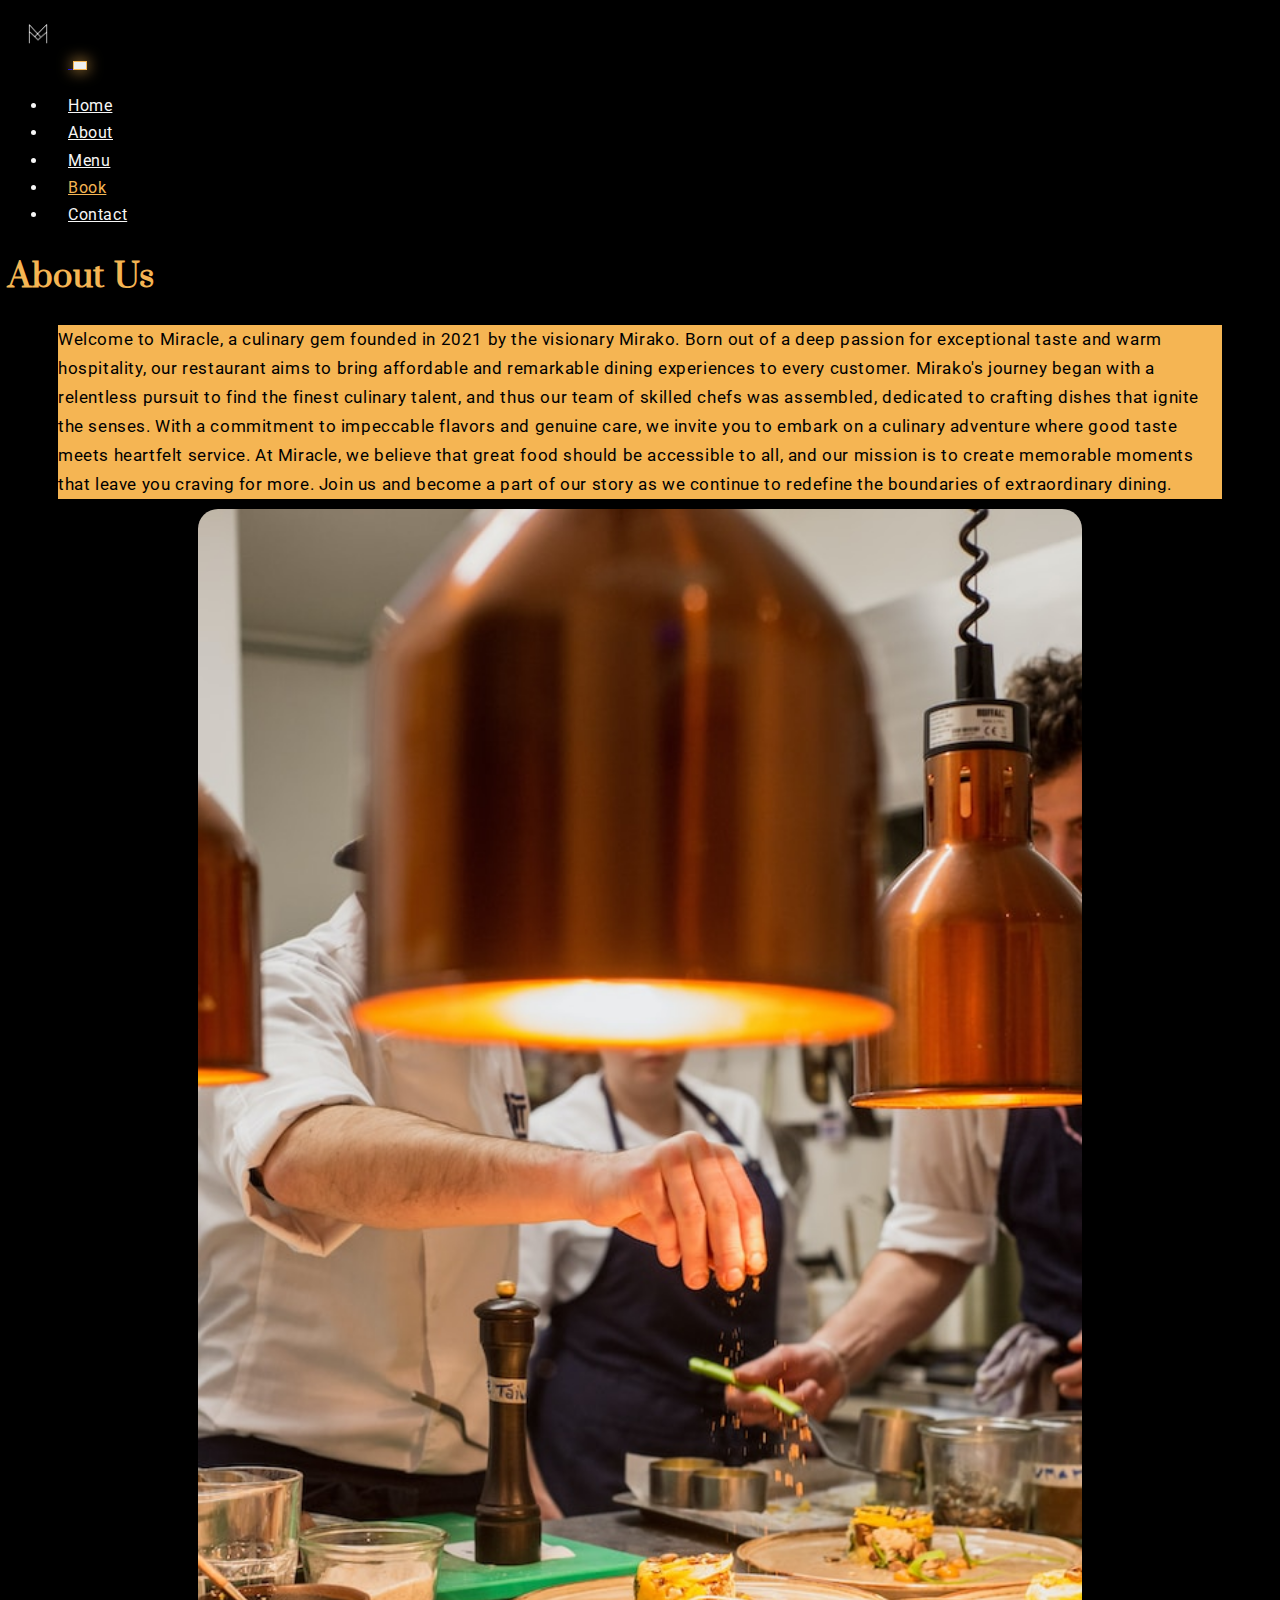
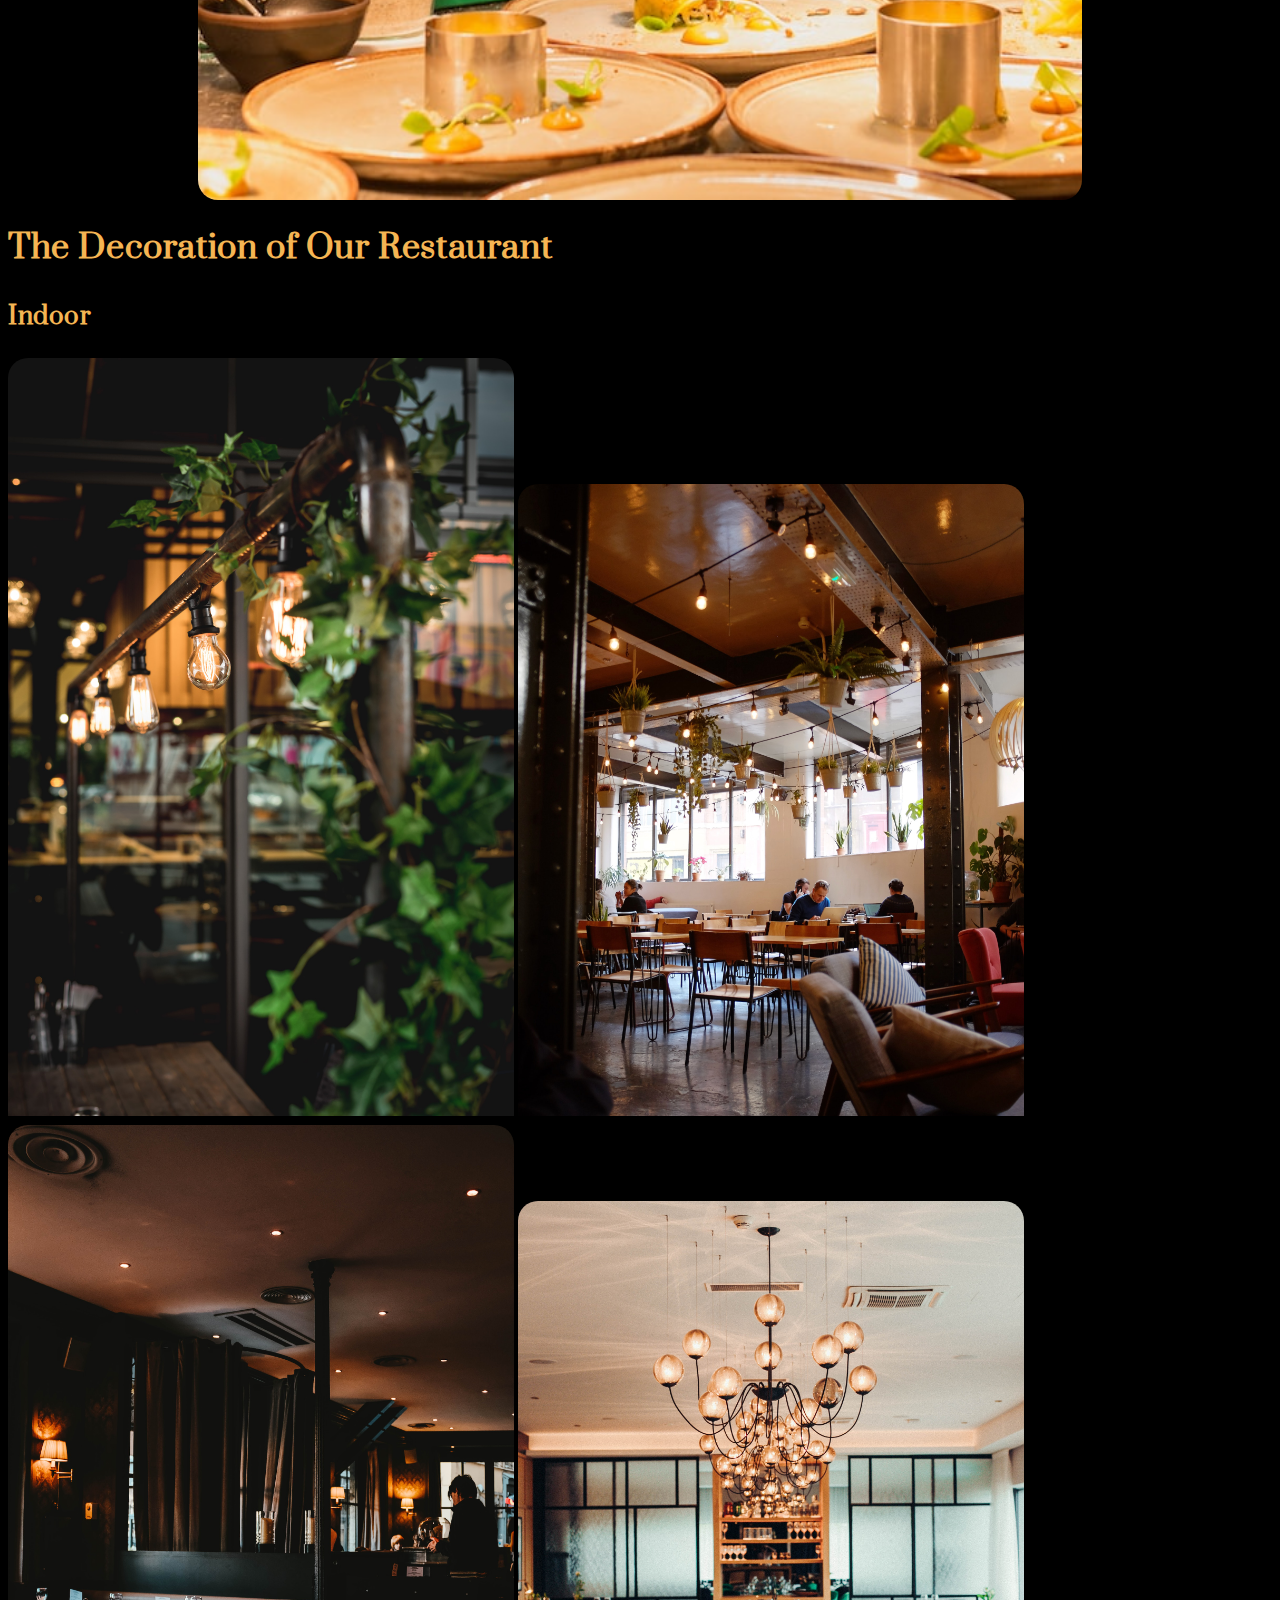
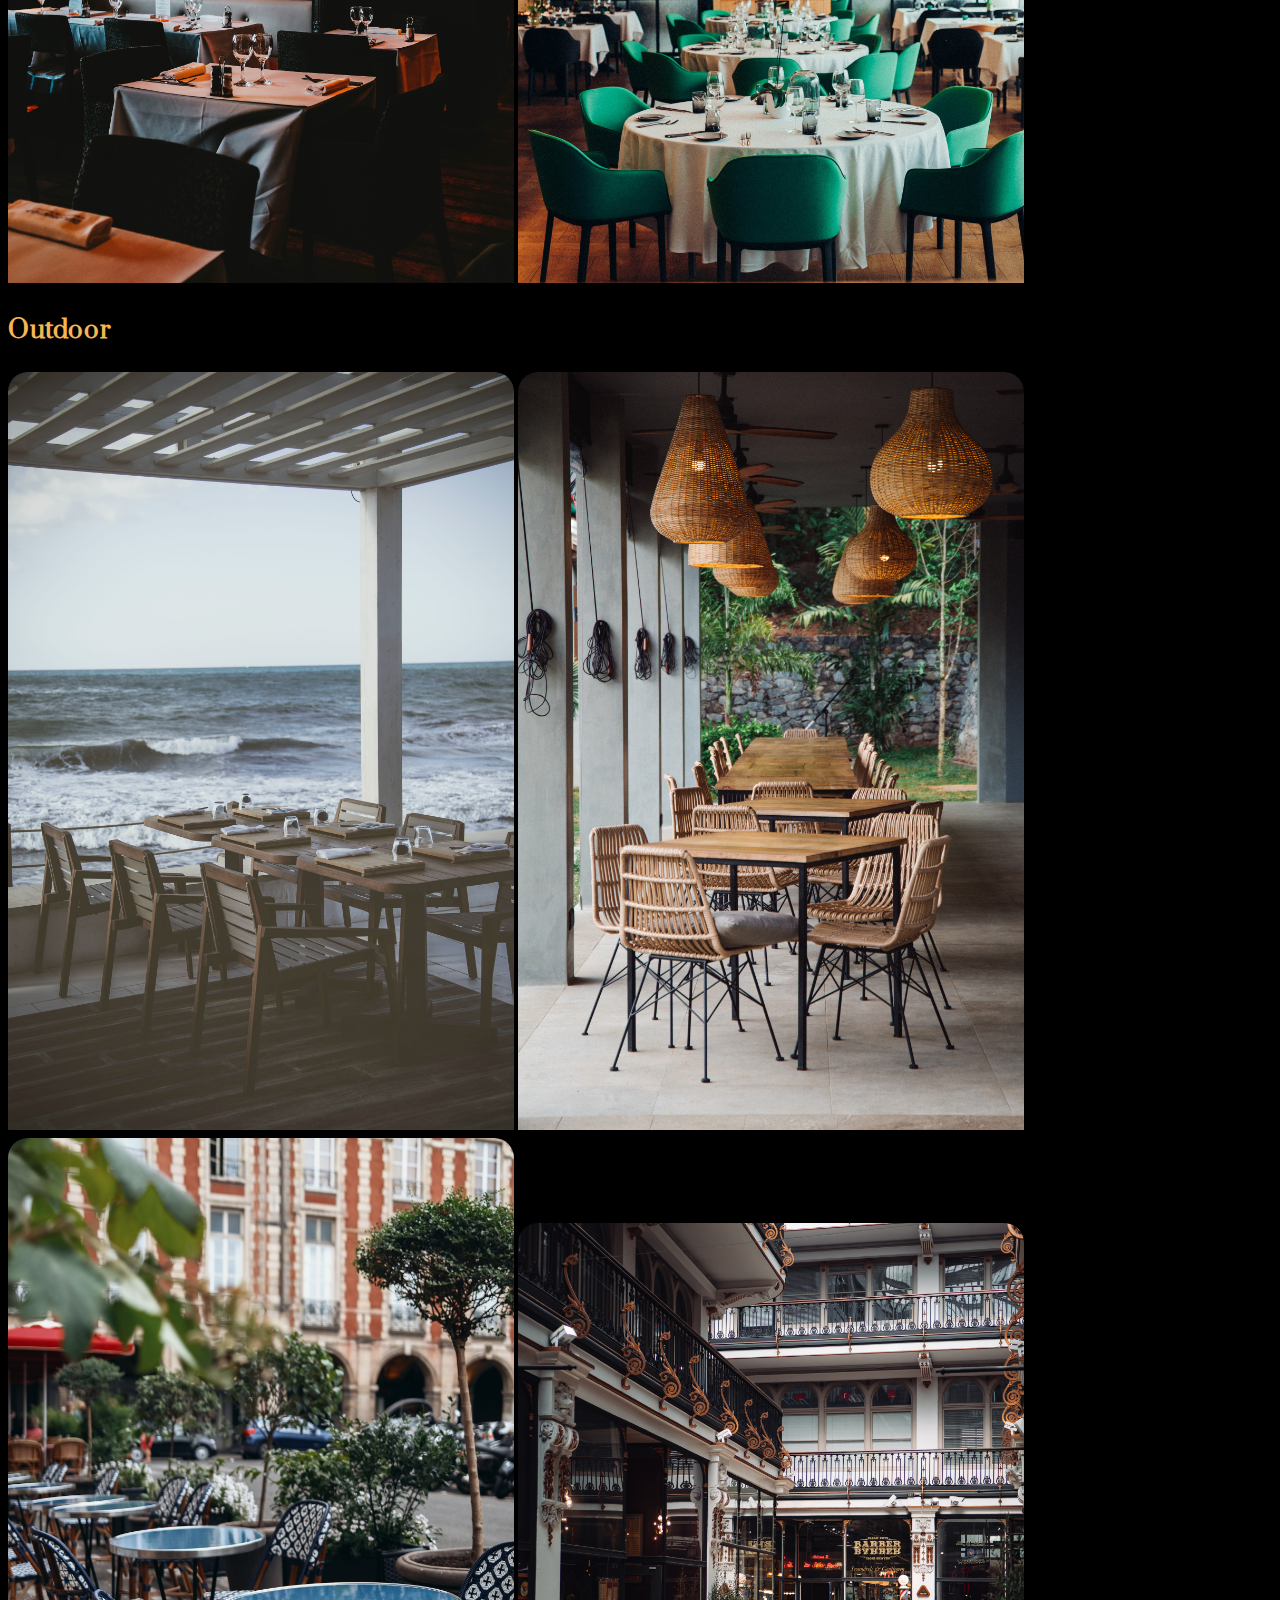
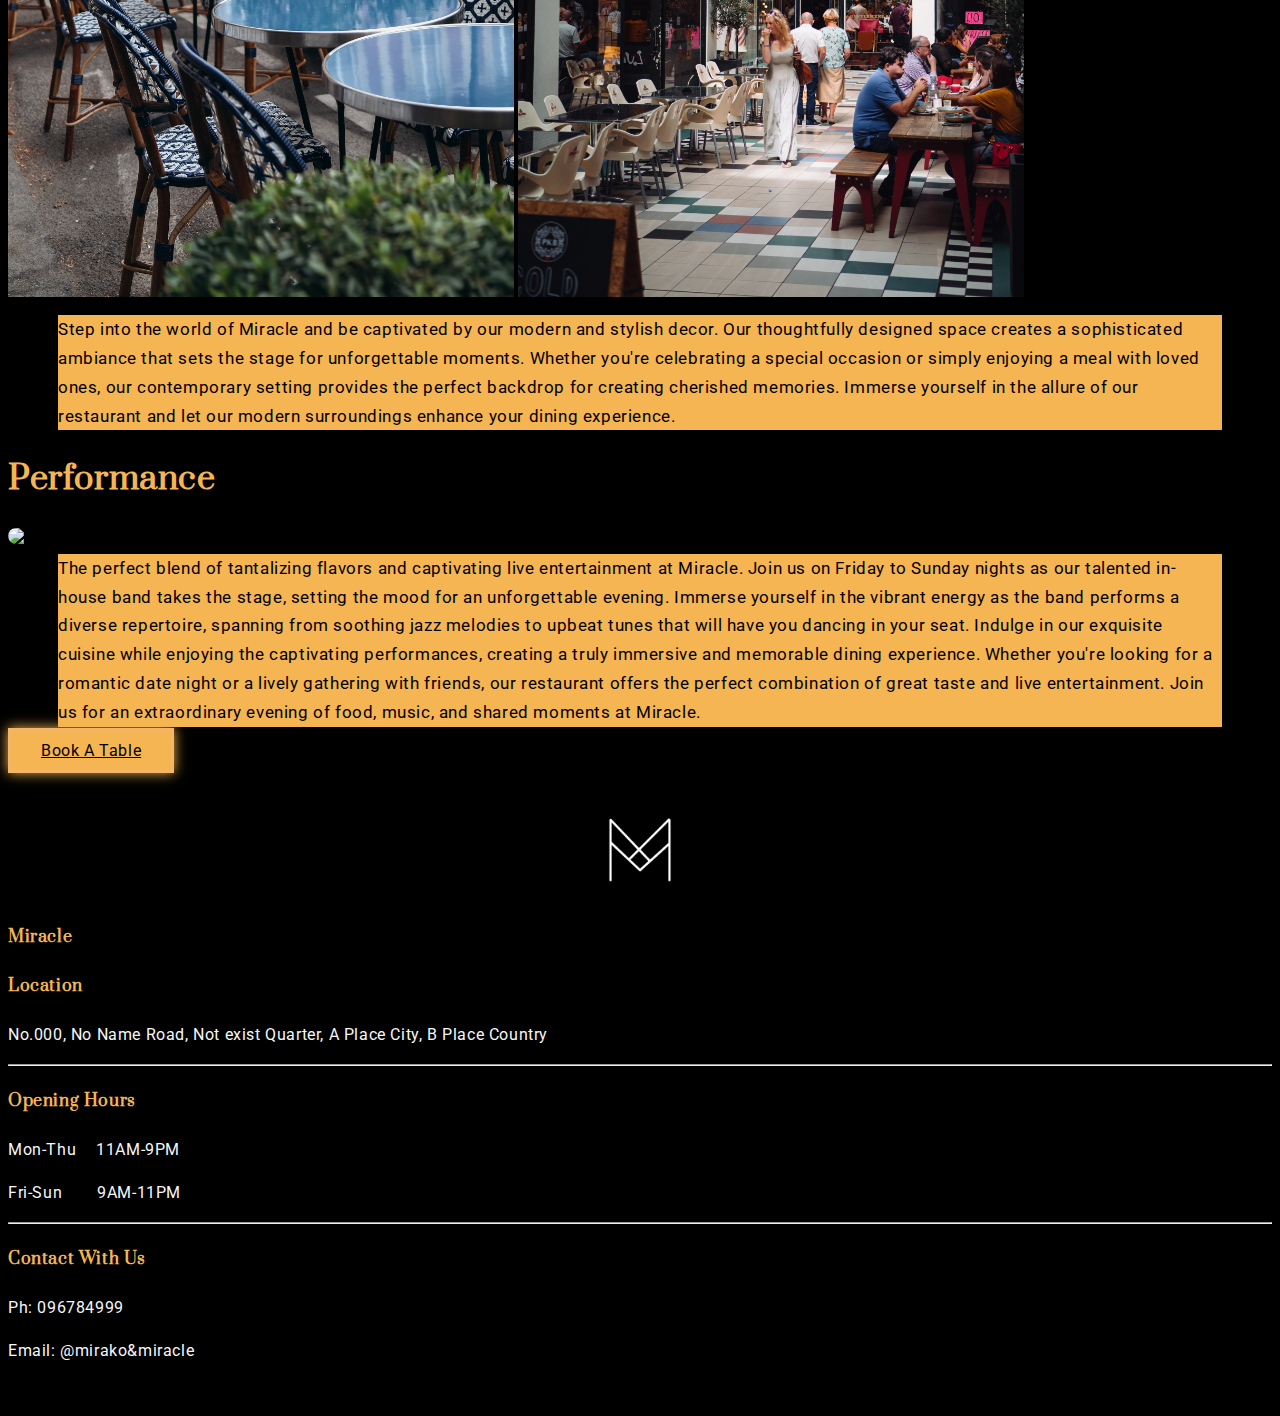
==== about.html @ 8987c4fa "about contact book" ====
<!DOCTYPE html>
<html lang="en">
  <head>
    <meta charset="UTF-8" />
    <meta name="viewport" content="width=device-width, initial-scale=1.0" />
    
    <meta name="description" content="With the best taste" />

    <title>About</title>
    <link rel="preconnect" href="https://fonts.googleapis.com" />
    <link rel="preconnect" href="https://fonts.gstatic.com" crossorigin />
    <link
      href="https://fonts.googleapis.com/css2?family=Playfair+Display&family=Prata&family=Roboto:wght@100;300;400;500&display=swap"
      rel="stylesheet"
    />
    <link
      href="https://cdn.jsdelivr.net/npm/bootstrap@5.3.0-alpha3/dist/css/bootstrap.min.css"
      rel="stylesheet"
      integrity="sha384-KK94CHFLLe+nY2dmCWGMq91rCGa5gtU4mk92HdvYe+M/SXH301p5ILy+dN9+nJOZ"
      crossorigin="anonymous"
    />
    <script
      src="https://cdn.jsdelivr.net/npm/bootstrap@5.3.0-alpha3/dist/js/bootstrap.bundle.min.js"
      integrity="sha384-ENjdO4Dr2bkBIFxQpeoTz1HIcje39Wm4jDKdf19U8gI4ddQ3GYNS7NTKfAdVQSZe"
      crossorigin="anonymous"
    ></script>
    <script
      src="https://kit.fontawesome.com/258c0c66d8.js"
      crossorigin="anonymous"
    ></script>
    <link rel="stylesheet" href="/src/about.css" />
    

  </head>
  <body>
    <nav
      class="navsmall navbar navbar-expand-sm sticky-top"
      style="background-color: rgba(0, 0, 0, 0.5)"
    >
      <div class="container-fluid">
        <a class="navbar-brand ms-3" href="#">
          <img
            src="img/logo.png"
            class="logo-small logo"
            alt="logo"
            width="50px"
          />
        </a>
        <button
          class="navbar-toggler"
          type="button"
          data-bs-toggle="collapse"
          data-bs-target="#navbarNav"
          aria-controls="navbarNav"
          aria-expanded="false"
          aria-label="Toggle navigation"
        >
          <p class="navbar-toggler-icon"></p>
        </button>
        <div class="collapse navbar-collapse" id="navbarNav">
          <ul class="navbar-nav ms-auto me-3">
            <li class="nav-item">
              <a
                class="nav-link "
                aria-current="page"
                href="index.html"
                title="Home"
                >Home</a
              >
            </li>
            <li class="nav-item">
              <a class="nav-link" href="about.html" target="_blank" title="about">About</a>
            </li>
            </li>
             <li class="nav-item">
              <a class="nav-link" href="menu.html" target="_blank" title="menu">Menu</a>
            </li>
            <li class="nav-item">
              <a class="nav-link y" href="book.html" target="_blank" title="book">Book</a>
            
           
            <li class="nav-item">
              <a class="nav-link" href="contact.html"target="_blank" title="Contact"
                >Contact</a
              >
            </li>
          </ul>
        </div>
      </div>
    </nav>
    <main>
        <div class="container-fluid">
            <h1 class=" p-5 text-center text-break">About Us</h1>
          <div class="row p-3 d-flex flex-row justify-content-center align-items-center">
                <div class="col-md-6 ">
           <p class="bg p-3 text-break" >Welcome to Miracle, a culinary gem founded in 2021 by the visionary Mirako. Born out of a deep passion for exceptional taste and warm hospitality, our restaurant aims to bring affordable and remarkable dining experiences to every customer. Mirako's journey began with a relentless pursuit to find the finest culinary talent, and thus our team of skilled chefs was assembled, dedicated to crafting dishes that ignite the senses. With a commitment to impeccable flavors and genuine care, we invite you to embark on a culinary adventure where good taste meets heartfelt service. At Miracle, we believe that great food should be accessible to all, and our mission is to create memorable moments that leave you craving for more. Join us and become a part of our story as we continue to redefine the boundaries of extraordinary dining.
                    </p>
                </div>
                <div class="col-md-6 mt-3">
                  <img src="/img/chef.jpg" alt="" class="img-fluid img-thumbnail C" style="width: 70%;height: auto; border-radius: 20px;">
                </div>

            </div>

<div class="row">
  <h1 class=" p-5 text-center text-break">The Decoration of Our Restaurant</h1>
  <div class="col-md-6 p-5">

    <div class="card p-2">
      <h2 class=" p-2 text-center">Indoor</h2>
    <div class="img-gp  mt-4 d-flex flex-row justify-content-evenly">

     <img src="img/indoor (1).jpg" alt="" class="img-fluid mb-3 door" >
     <img src="img/indoor (2).jpg" alt="" class="img-fluid mb-3 door disappear  " ></div>
     
    <div class="img-gp mt-4  d-flex flex-row justify-content-evenly">

     <img src="img/indoor (3).jpg" alt="" class="img-fluid mb-3 door " >
     <img src="img/indoor (4).jpg" alt="" class="img-fluid mb-3 door disappear" ></div>

  
    </div>
  </div>
  <div class="col-md-6 p-5">
    <div class="card p-2 ">
    <h2 class=" p-2 text-center text-break">Outdoor</h2>
    <div class="img-gp  mt-4 d-flex flex-row justify-content-evenly">

     <img src="img/outdoor (1).jpg" alt="" class="img-fluid mb-3 door" >
     <img src="img/outdoor (4).jpg" alt="" class="img-fluid mb-3 door disappear  " ></div>
     
    <div class="img-gp mt-4  d-flex flex-row justify-content-evenly">

     <img src="img/christian-mackie-SyJfS_00UVw-unsplash.jpg" alt="" class="img-fluid mb-3 door " >
     <img src="img/outdoor (2).jpg" alt="" class="img-fluid mb-3 door disappear" ></div>

  
    </div>
</div>

</div>
<p class="bg p-3 text-break" >Step into the world of Miracle and be captivated by our modern and stylish decor. Our thoughtfully designed space creates a sophisticated ambiance that sets the stage for unforgettable moments. Whether you're celebrating a special occasion or simply enjoying a meal with loved ones, our contemporary setting provides the perfect backdrop for creating cherished memories. Immerse yourself in the allure of our restaurant and let our modern surroundings enhance your dining experience.</p>
        <div class="row  mb-5  d-flex flex-row justify-content-center align-items-center">
         <h1 class=" p-5 text-center text-break">Performance</h1>
          <div class="col-md-6 mb-3">
            <img src="https://i.pinimg.com/564x/78/c6/25/78c625eea89c12b19830a256a49b2d7e.jpg" class="img-fluid img-thumbnail  C" style="border-radius: 20px;"/>
          </div>
          <div class="col-md-6">
            <p class="bg p-3 text-break"> The perfect blend of tantalizing flavors and captivating live entertainment at Miracle. Join us on Friday to Sunday nights as our talented in-house band takes the stage, setting the mood for an unforgettable evening. Immerse yourself in the vibrant energy as the band performs a diverse repertoire, spanning from soothing jazz melodies to upbeat tunes that will have you dancing in your seat. Indulge in our exquisite cuisine while enjoying the captivating performances, creating a truly immersive and memorable dining experience. Whether you're looking for a romantic date night or a lively gathering with friends, our restaurant offers the perfect combination of great taste and live entertainment. Join us for an extraordinary evening of food, music, and shared moments at Miracle.</p>
          </div>

        </div>
        <div class="mt-5 mb-5 d-flex flex-row justify-content-center align-items-center">
        <a href="book.html" class="bookBtn btn btn-warning " tabindex="-1" role="button"target="_blank" aria-disabled="true">Book A Table</a>
        </div>
</div>

    </main>
    
    <footer>
      <div id="contact ">
        <div class="row mt-5 mb-5">
          <div class="col-md-4 mb-4">
            <img src="/img/logo.png" class="img-fluid logoFooter" />
            <h4 class="text-break text-center logoName">Miracle</h4>
          </div>

          <div class="col-md-4 ps-5 pe-5">
            <h4 class="mb-4">Location</h4>

            <p >
              <span class="me-3"
                ><i class="fa-sharp fa-solid fa-location-dot"></i></span
              ><span>
                No.000, No Name Road, Not exist Quarter, A Place City, B Place
                Country
            </p>
            <hr />
            <h4 class="mb-4">Opening Hours</h4>

            <p>Mon-Thu<span class="time1">11AM-9PM</span></p>

            <p>Fri-Sun<span class="time2">9AM-11PM</span></p>
            <hr />
          </div>

          <div class="col-md-4 ps-5 pe-5">
            <h4 class="mb-4">Contact With Us</h4>
            <p>Ph: 096784999</p>
            <p>
              Email:
              <a
                href="mailto:mirakoandmiracle@gmail.com"
                target="_blank"
                class="mail"
                >@mirako&miracle</a
              >
            </p>
            <div class="Social-Media">
              <a href="https://www.facebook.com/" class="social" target="_blank">
                <i class="fa-brands fa-facebook fa-xl"></i
              ></a>
              <a href="https://www.instagram.com/" class="social" target="_blank"
                ><i class="fa-brands fa-instagram fa-xl"> </i>
              </a>
              <a href="https://twitter.com/" class="social" target="_blank"
                ><i class="fa-brands fa-twitter fa-xl"></i>
              </a>
              <a href="https://line.me/en/" class="social" target="_blank"
                ><i class="fa-brands fa-line fa-xl"></i
              ></a>
            </div>
          </div>
        </div>
      </div></footer>
       <script src="/src/script.js"></script>

  </body></html>
---- src/about.css ----
:root {
  --primaryColor: #f7f7f7;
  --secondaryColor: #f5b553;

  --third: #000000;
}
body {
  color: var(--primaryColor);
  background-color: var(--third);
  font-family: "Roboto", sans-serif;
  line-height: 1.7;
  letter-spacing: 0.6px;
}

h2,
h1,
h4 {
  color: var(--secondaryColor);
  font-family: "Prata", serif;
}

.C {
  display: block;
  margin: 0 auto;
}

.bg {
  background-color: var(--secondaryColor);
  color: var(--third);
  margin: 10px 50px;
  font-size: 17px;
}

.door {
  border-top-left-radius: 20px;
  border-top-right-radius: 20px;
  width: 40%;
  height: auto;
}
.card {
  border-top-left-radius: 20px;
  border-top-right-radius: 20px;
}
.bookBtn {
  border: 3px solid #f5b566;
  color: var(--third);
  box-shadow: 0px 0px 12px var(--secondaryColor);
  padding: 10px 30px;
  background-color: var(--secondaryColor);
}
.bookBtn:hover {
  background-color: var(--third);
  color: var(--secondaryColor);
}
@media (max-width: 576px) {
  .disappear {
    display: none;
  }

  .door {
    width: 80%;
  }
}

/* nav */

.nav-link {
  color: var(--primaryColor);
  font-family: "Roboto", sans-serif;
  margin-left: 20px;
}
.nav-link:hover {
  color: var(--secondaryColor);
  box-shadow: 0px 0px 15px var(--secondaryColor);
  padding: 2px 5px;
}
.navbar-toggler {
  border: 1px solid var(--secondaryColor);
  box-shadow: 0px 0px 15px var(--secondaryColor);
}
.navbar-toggler:hover {
  cursor: pointer;
  background-color: var(--secondaryColor);
}
.navbar-toggler-icon {
  margin: 5px auto;
}
.y {
  color: var(--secondaryColor);
}
.logo {
  width: 60px;
}

/* contact page */
#contact p,
h4 {
  font-size: medium;
}
.logoFooter {
  max-width: 200px;

  display: block;
  margin: 0 auto;
}
.logoName {
  margin-top: -40px;
}

.mail {
  color: var(--primaryColor);
  text-decoration: none;
}

.mail:hover {
  color: var(--secondaryColor);
}
.fa-brands {
  margin: 30px 20px 20px 0;
}
.fa-brands:hover {
  color: #f5b553;
}
.social {
  text-decoration: none;
  color: var(--primaryColor);
}

.time1 {
  margin-left: 20px;
}

.time2 {
  margin-left: 35px;
}
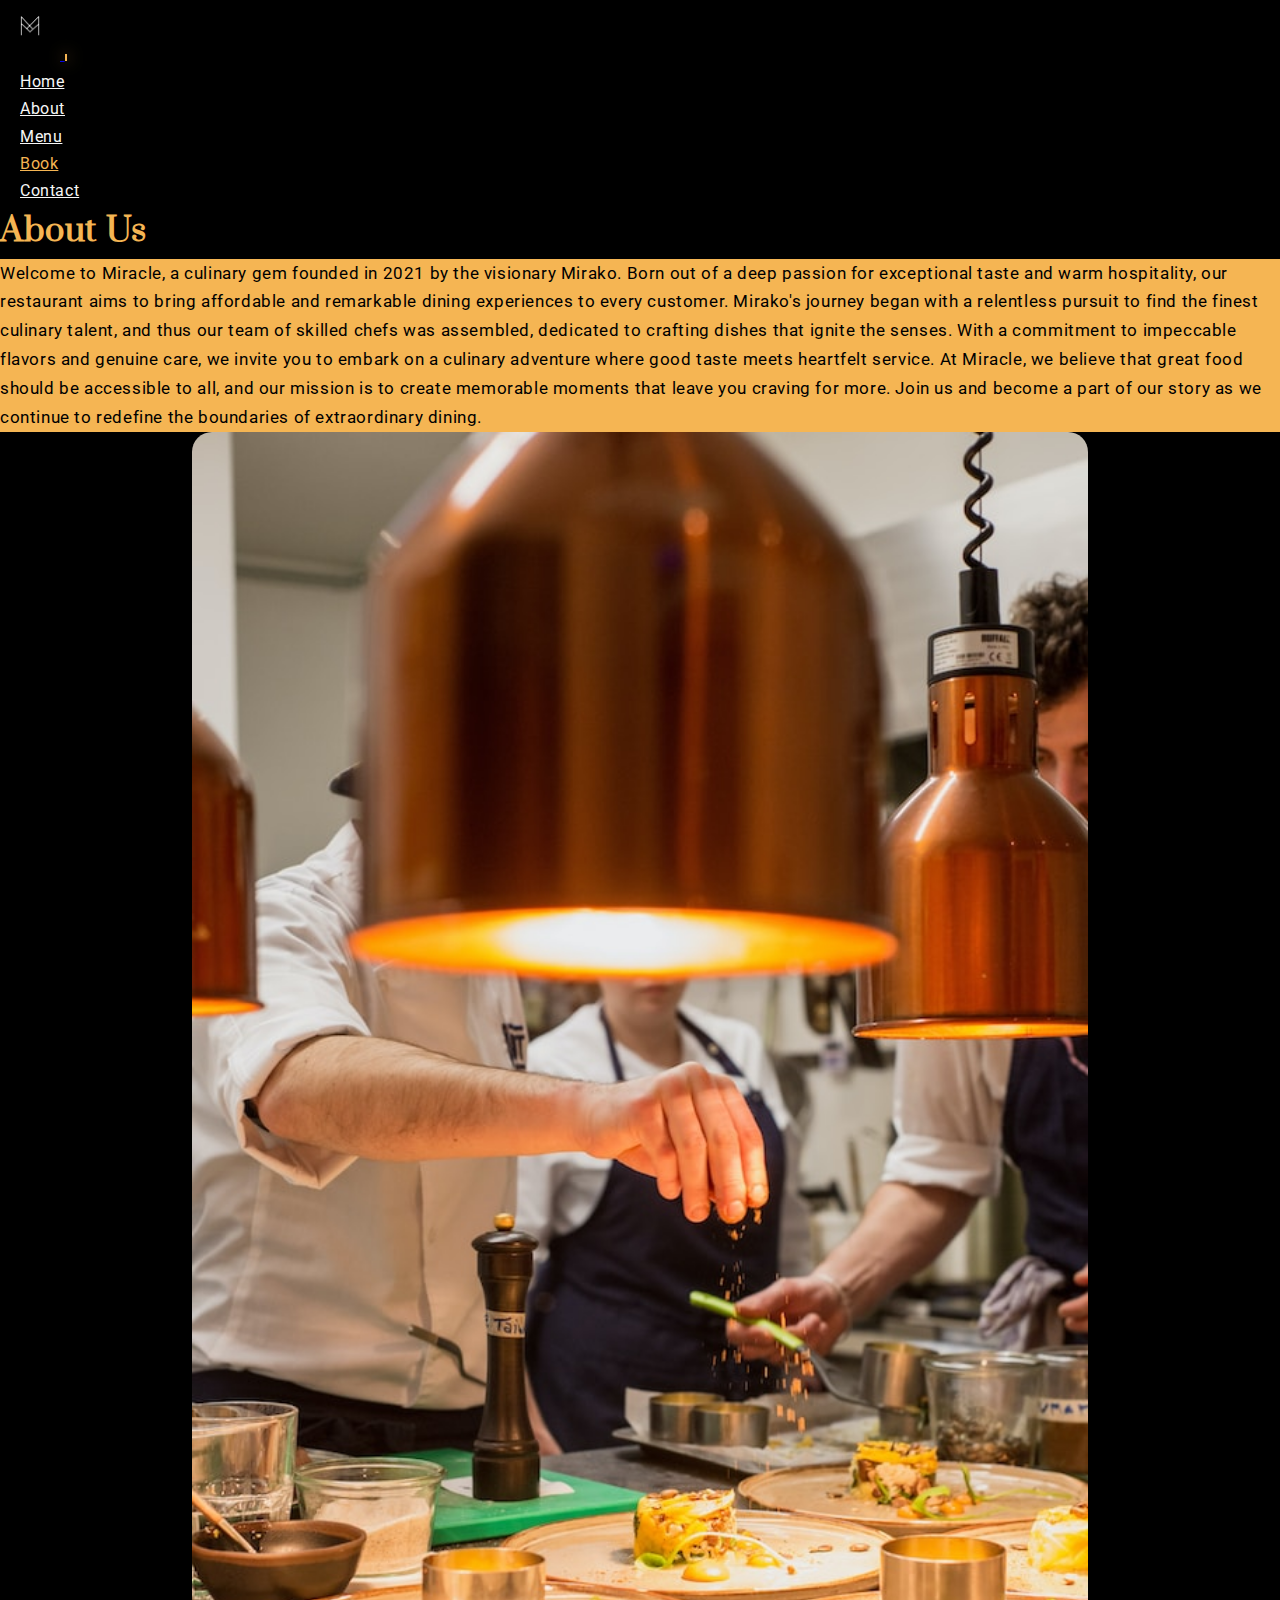
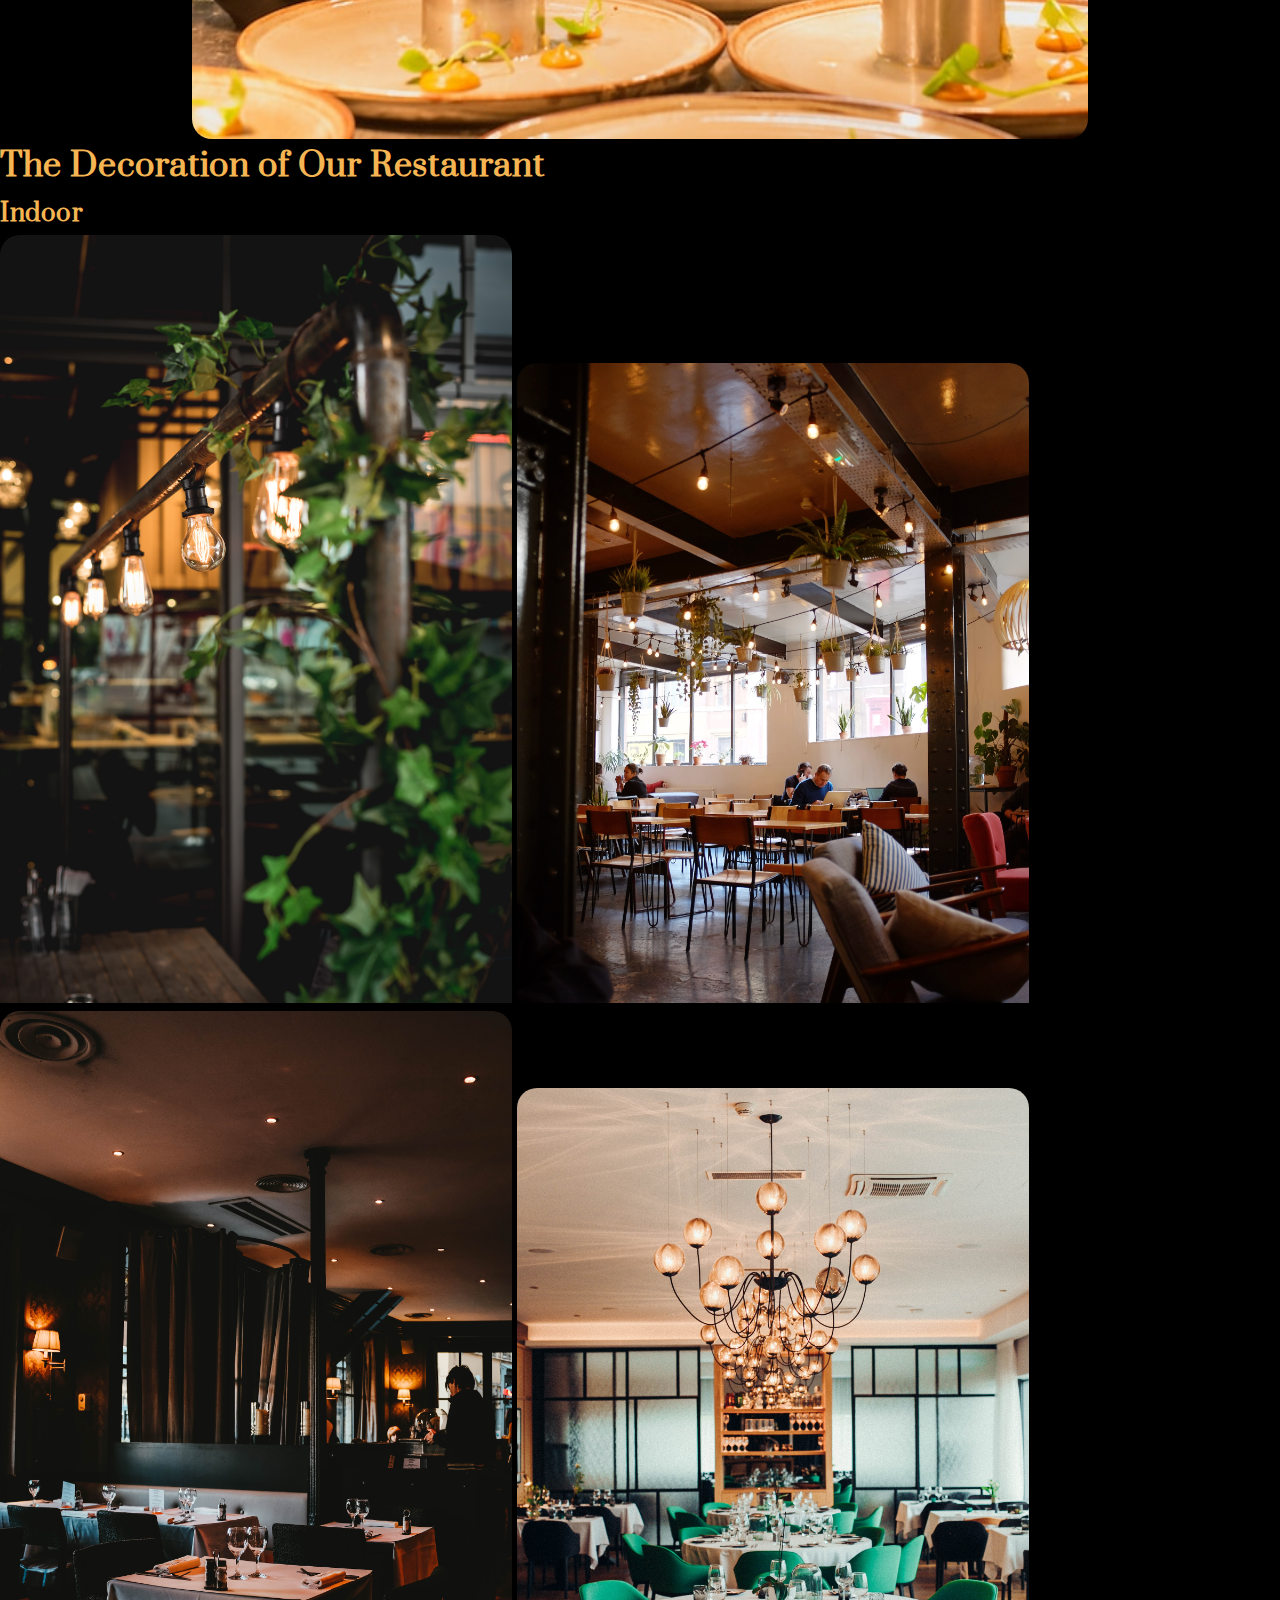
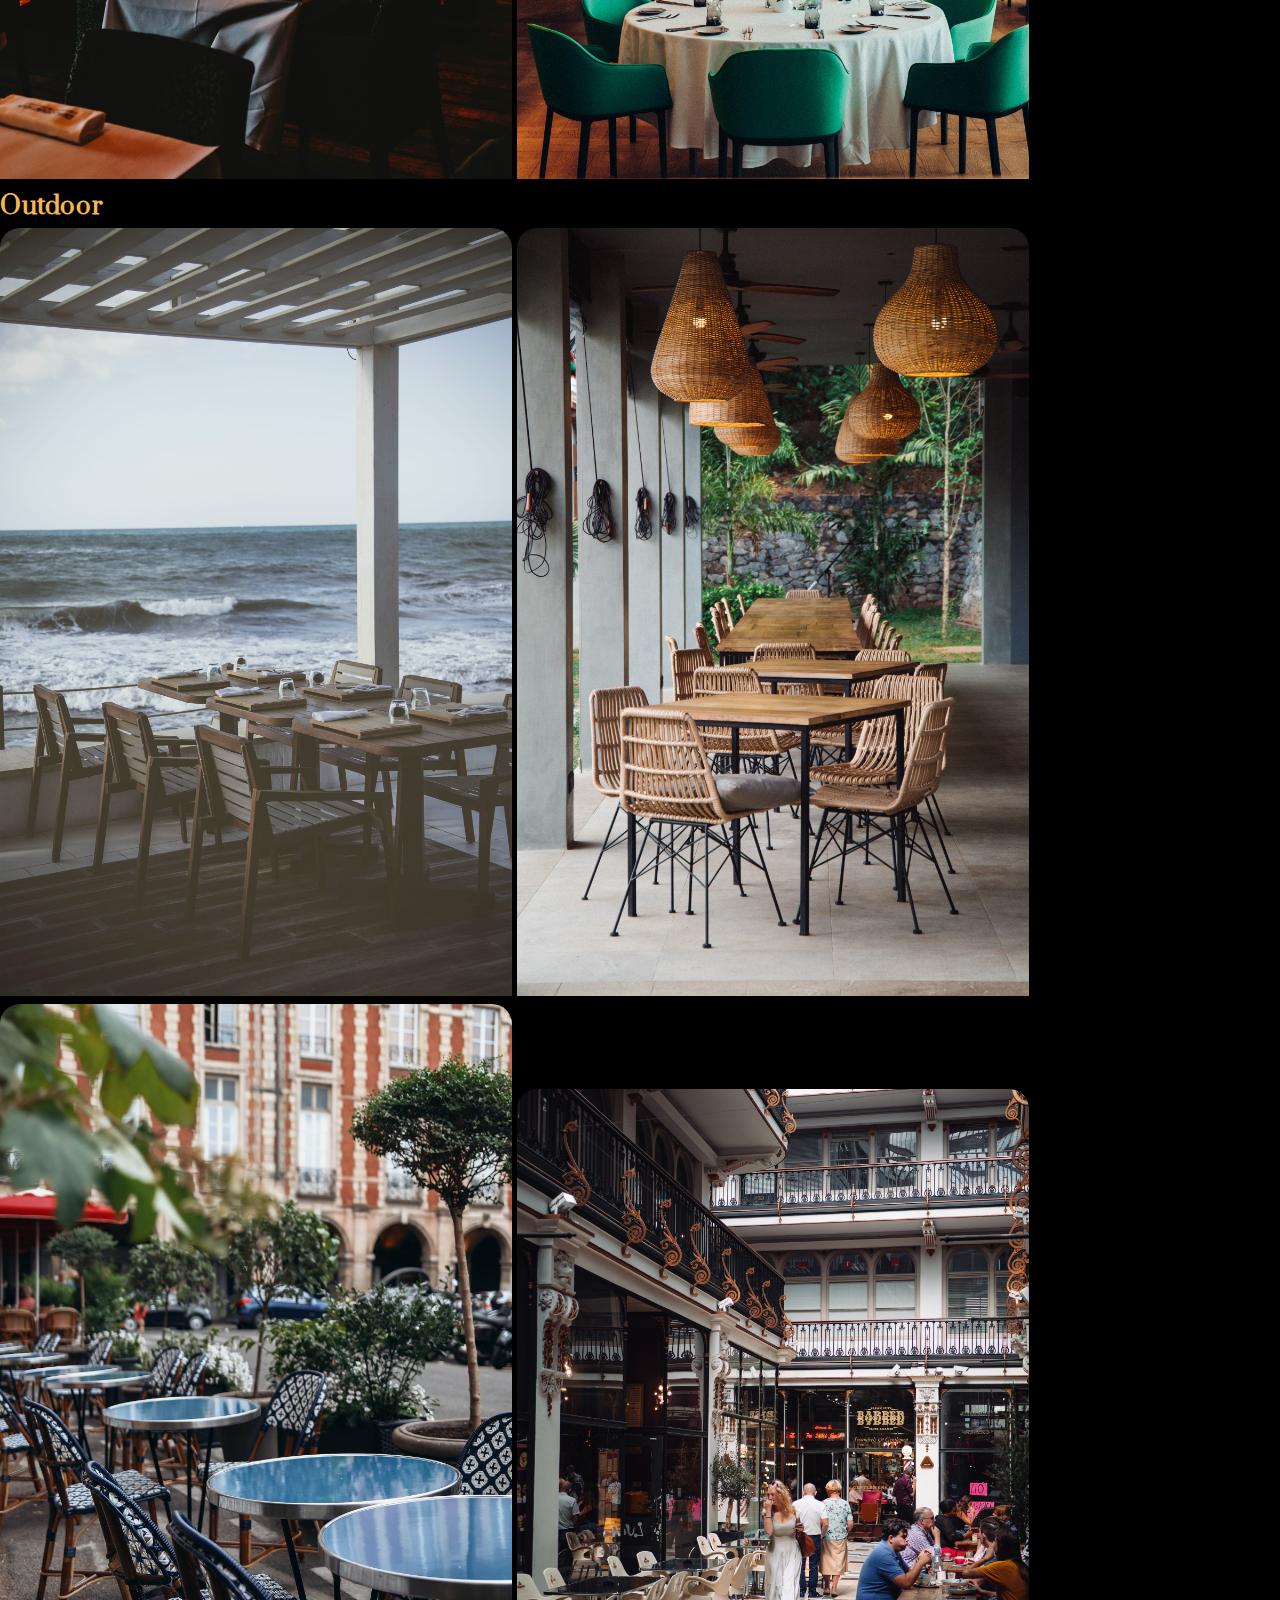
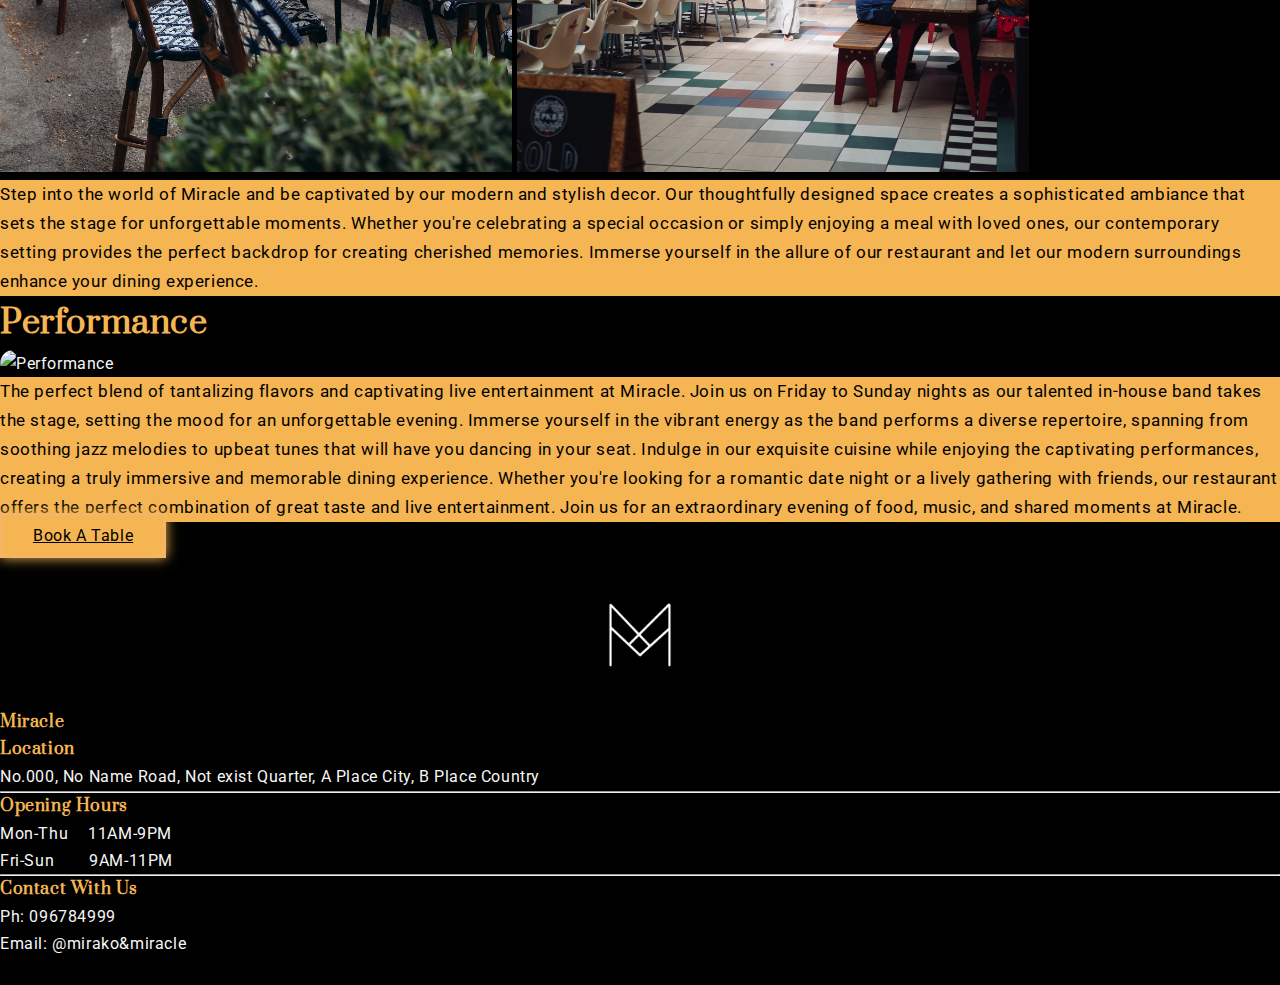
==== commit efb52200: "make small text" ====
--- a/about.html
+++ b/about.html
@@ -91,12 +91,12 @@
     <main>
         <div class="container-fluid">
             <h1 class=" p-5 text-center text-break">About Us</h1>
-          <div class="row p-3 d-flex flex-row justify-content-center align-items-center">
-                <div class="col-md-6 ">
+          <div class="row p-3 ">
+                <div class="col-md-6 d-flex flex-row justify-content-center align-items-center ">
            <p class="bg p-3 text-break" >Welcome to Miracle, a culinary gem founded in 2021 by the visionary Mirako. Born out of a deep passion for exceptional taste and warm hospitality, our restaurant aims to bring affordable and remarkable dining experiences to every customer. Mirako's journey began with a relentless pursuit to find the finest culinary talent, and thus our team of skilled chefs was assembled, dedicated to crafting dishes that ignite the senses. With a commitment to impeccable flavors and genuine care, we invite you to embark on a culinary adventure where good taste meets heartfelt service. At Miracle, we believe that great food should be accessible to all, and our mission is to create memorable moments that leave you craving for more. Join us and become a part of our story as we continue to redefine the boundaries of extraordinary dining.
                     </p>
                 </div>
-                <div class="col-md-6 mt-3">
+                <div class="col-md-6 mt-3 d-flex flex-row justify-content-center align-items-center">
                   <img src="/img/chef.jpg" alt="" class="img-fluid img-thumbnail C" style="width: 70%;height: auto; border-radius: 20px;">
                 </div>
 
@@ -104,7 +104,7 @@
 
 <div class="row">
   <h1 class=" p-5 text-center text-break">The Decoration of Our Restaurant</h1>
-  <div class="col-md-6 p-5">
+  <div class="col-md-6 ">
 
     <div class="card p-2">
       <h2 class=" p-2 text-center">Indoor</h2>
@@ -121,7 +121,7 @@
   
     </div>
   </div>
-  <div class="col-md-6 p-5">
+  <div class="col-md-6 ">
     <div class="card p-2 ">
     <h2 class=" p-2 text-center text-break">Outdoor</h2>
     <div class="img-gp  mt-4 d-flex flex-row justify-content-evenly">
@@ -139,11 +139,11 @@
 </div>
 
 </div>
-<p class="bg p-3 text-break" >Step into the world of Miracle and be captivated by our modern and stylish decor. Our thoughtfully designed space creates a sophisticated ambiance that sets the stage for unforgettable moments. Whether you're celebrating a special occasion or simply enjoying a meal with loved ones, our contemporary setting provides the perfect backdrop for creating cherished memories. Immerse yourself in the allure of our restaurant and let our modern surroundings enhance your dining experience.</p>
+<p class="bg p-3 text-break mt-5" >Step into the world of Miracle and be captivated by our modern and stylish decor. Our thoughtfully designed space creates a sophisticated ambiance that sets the stage for unforgettable moments. Whether you're celebrating a special occasion or simply enjoying a meal with loved ones, our contemporary setting provides the perfect backdrop for creating cherished memories. Immerse yourself in the allure of our restaurant and let our modern surroundings enhance your dining experience.</p>
         <div class="row  mb-5  d-flex flex-row justify-content-center align-items-center">
          <h1 class=" p-5 text-center text-break">Performance</h1>
           <div class="col-md-6 mb-3">
-            <img src="https://i.pinimg.com/564x/78/c6/25/78c625eea89c12b19830a256a49b2d7e.jpg" class="img-fluid img-thumbnail  C" style="border-radius: 20px;"/>
+            <img src="https://i.pinimg.com/564x/78/c6/25/78c625eea89c12b19830a256a49b2d7e.jpg" alt="Performance"class="img-fluid img-thumbnail  C" style="border-radius: 20px;"/>
           </div>
           <div class="col-md-6">
             <p class="bg p-3 text-break"> The perfect blend of tantalizing flavors and captivating live entertainment at Miracle. Join us on Friday to Sunday nights as our talented in-house band takes the stage, setting the mood for an unforgettable evening. Immerse yourself in the vibrant energy as the band performs a diverse repertoire, spanning from soothing jazz melodies to upbeat tunes that will have you dancing in your seat. Indulge in our exquisite cuisine while enjoying the captivating performances, creating a truly immersive and memorable dining experience. Whether you're looking for a romantic date night or a lively gathering with friends, our restaurant offers the perfect combination of great taste and live entertainment. Join us for an extraordinary evening of food, music, and shared moments at Miracle.</p>
--- a/src/about.css
+++ b/src/about.css
@@ -4,6 +4,12 @@
 
   --third: #000000;
 }
+* {
+  padding: 0;
+  margin: 0;
+  box-sizing: border-box;
+}
+
 body {
   color: var(--primaryColor);
   background-color: var(--third);
@@ -29,6 +35,7 @@
   color: var(--third);
   margin: 10px 50px;
   font-size: 17px;
+  margin: 0;
 }
 
 .door {
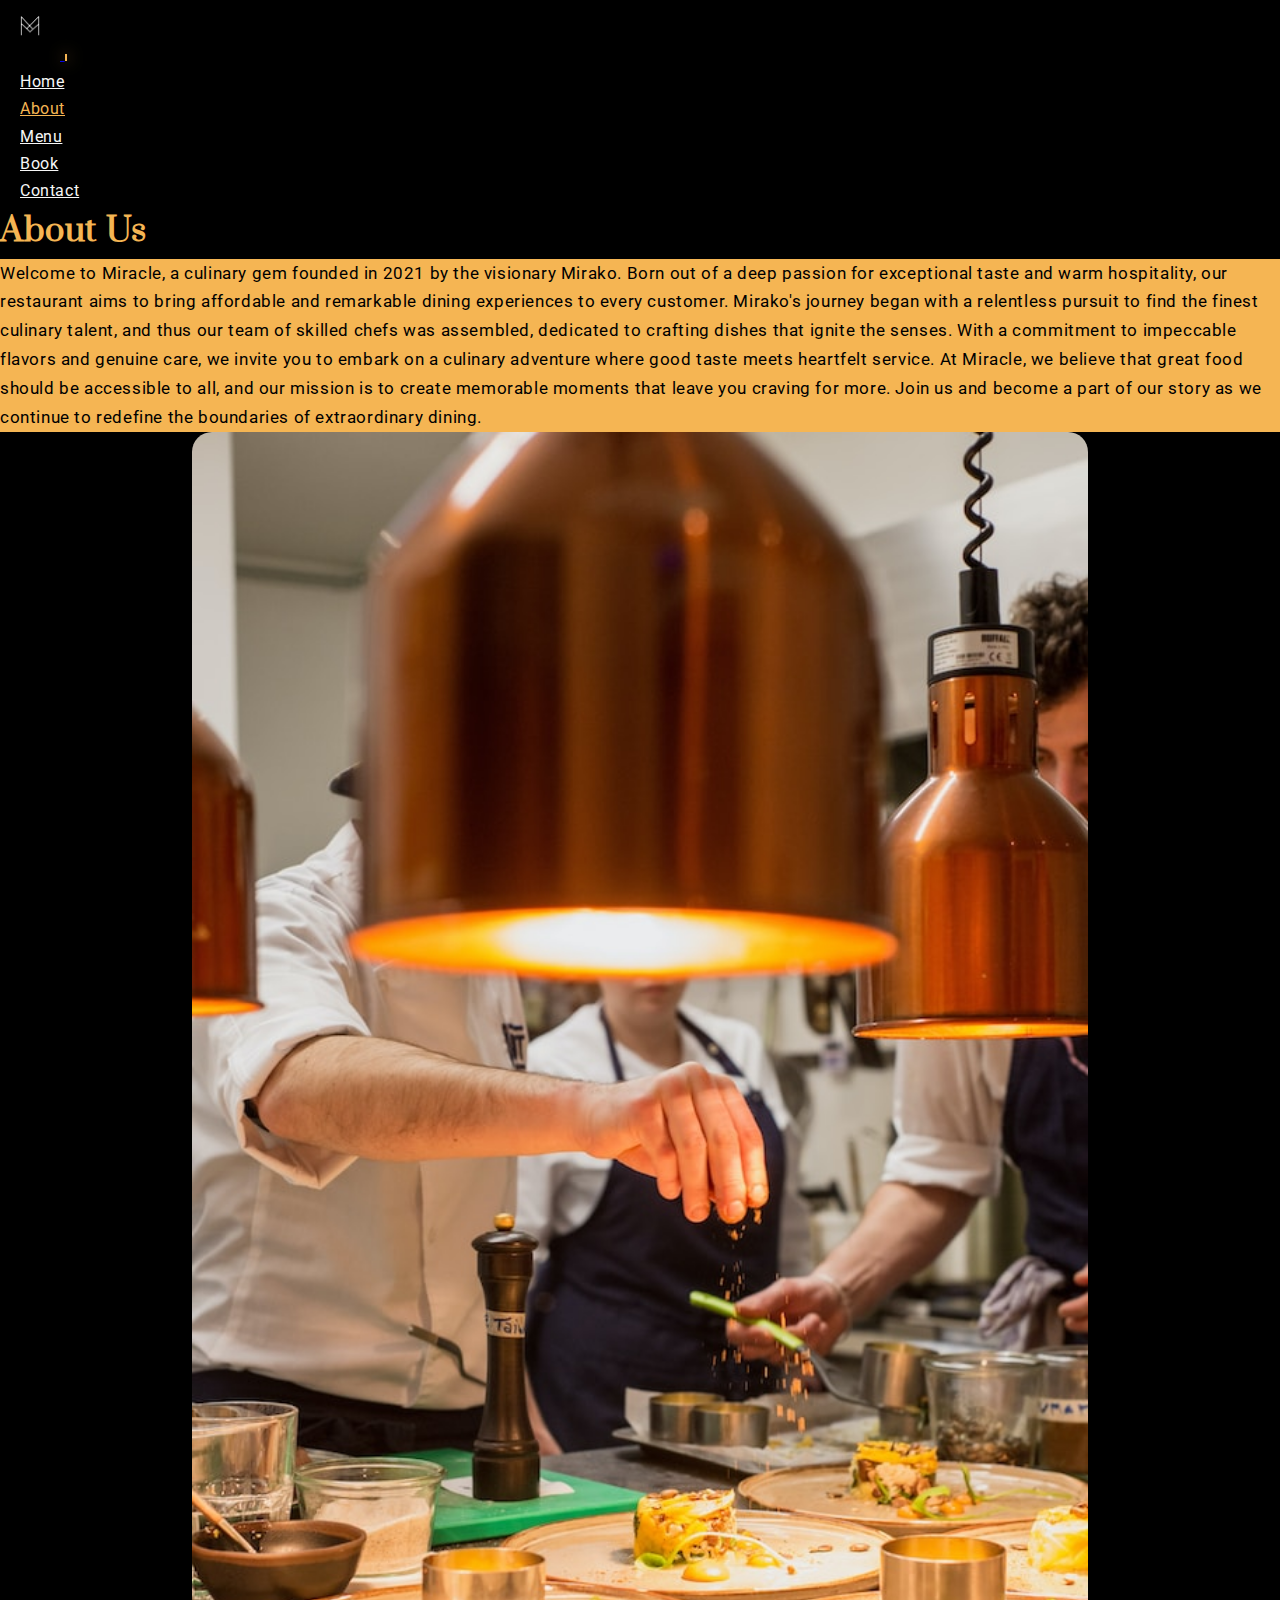
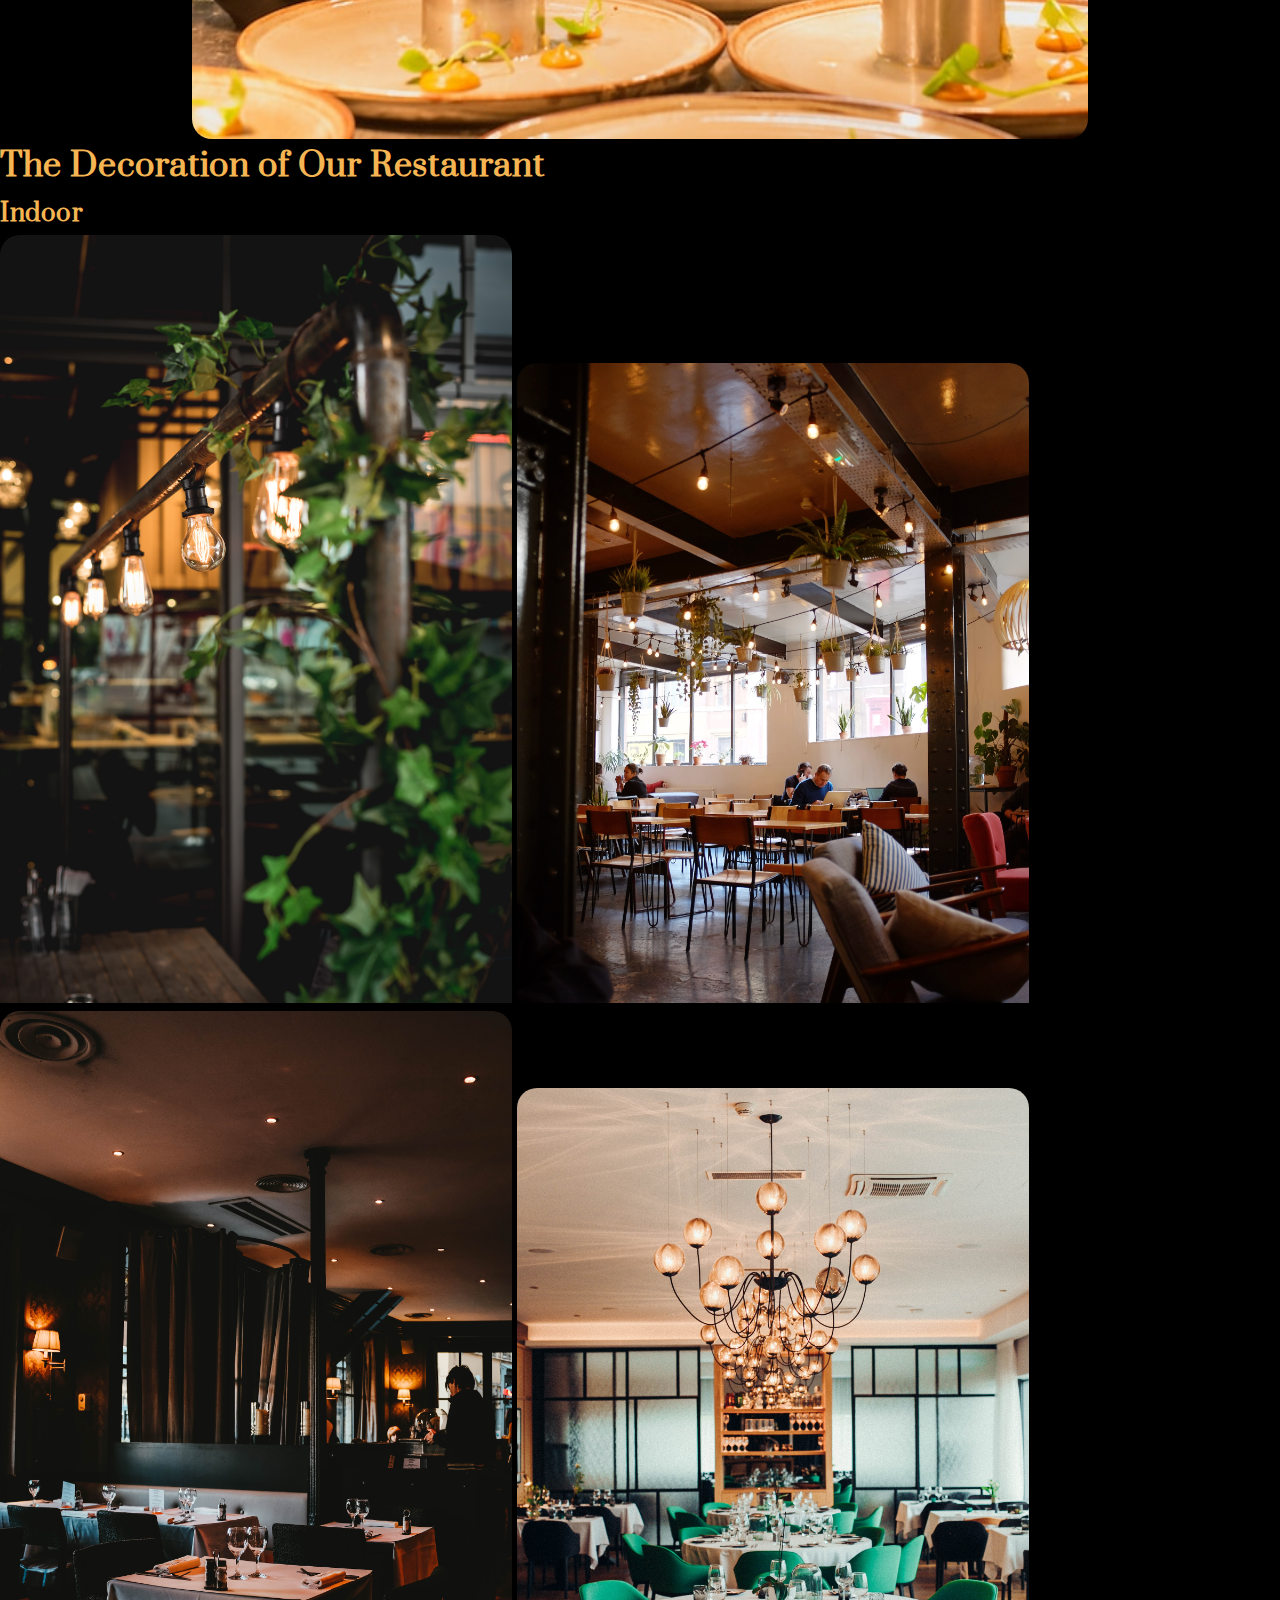
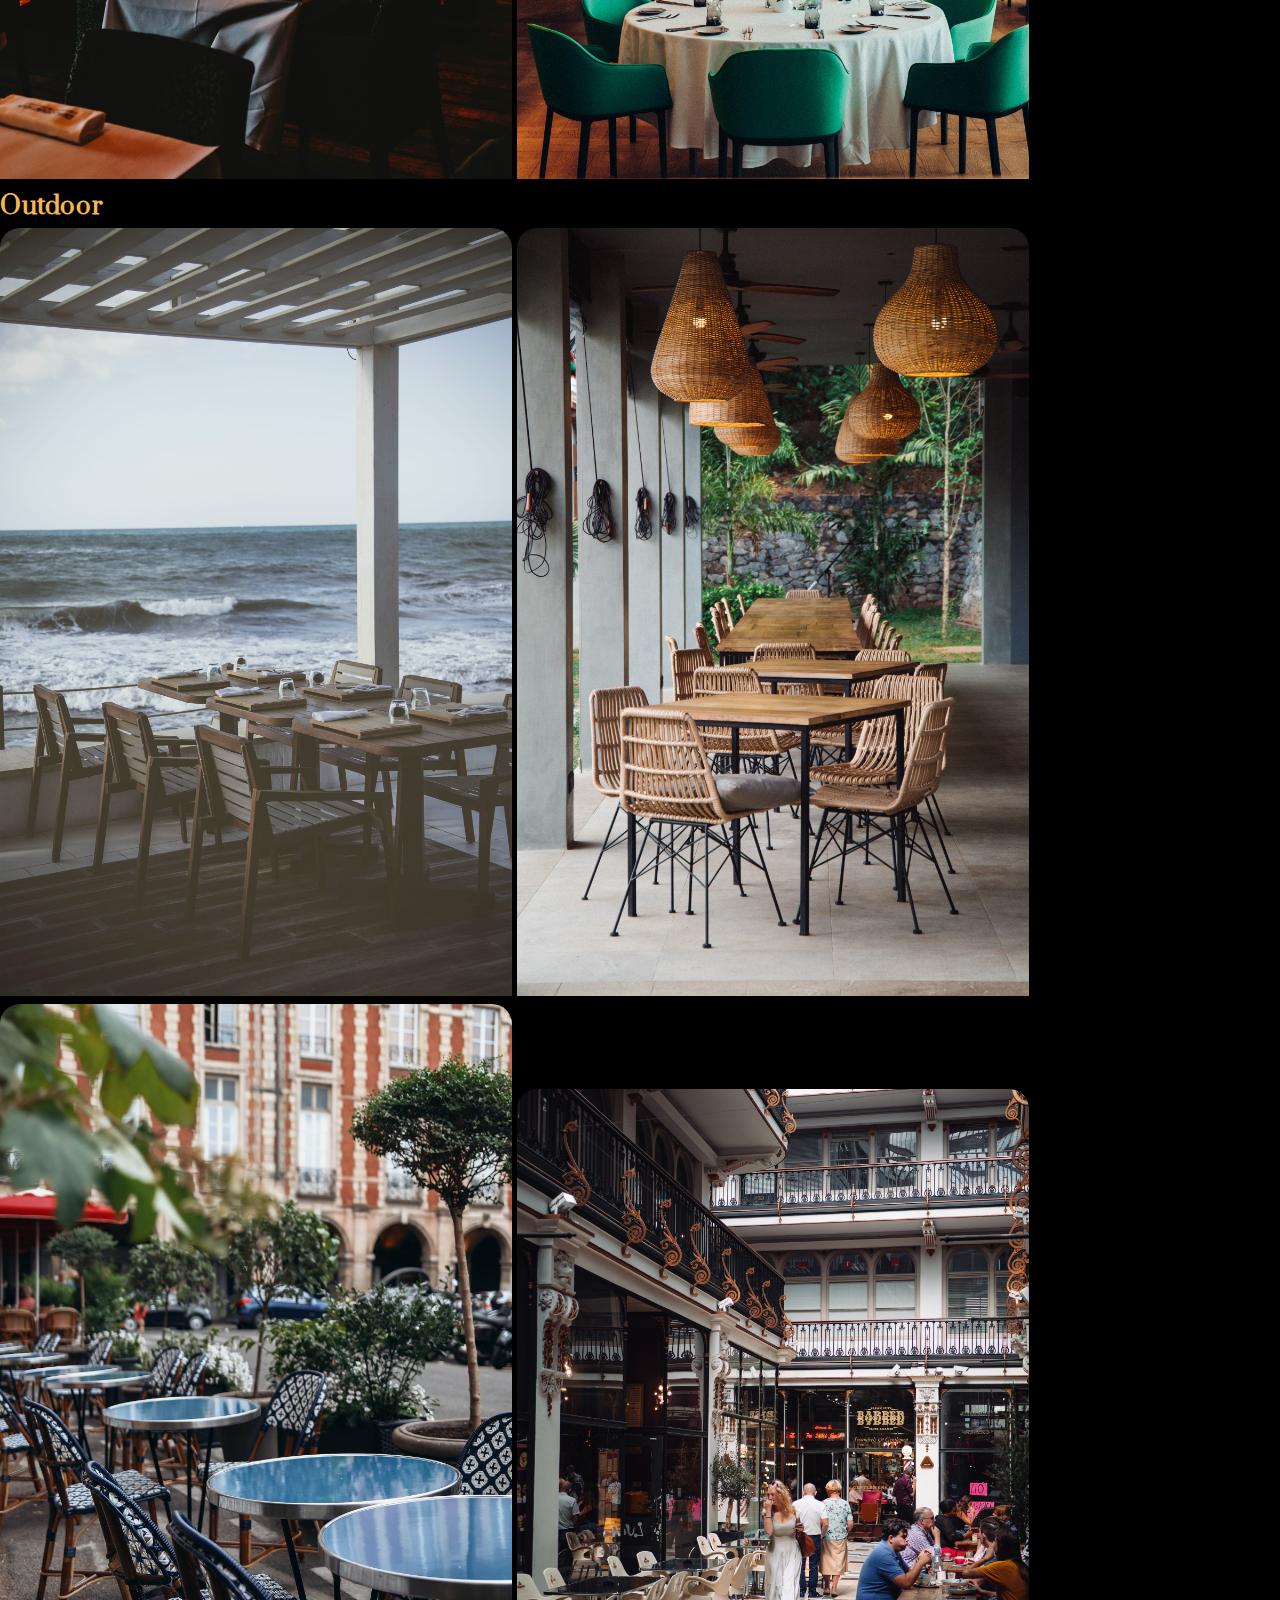
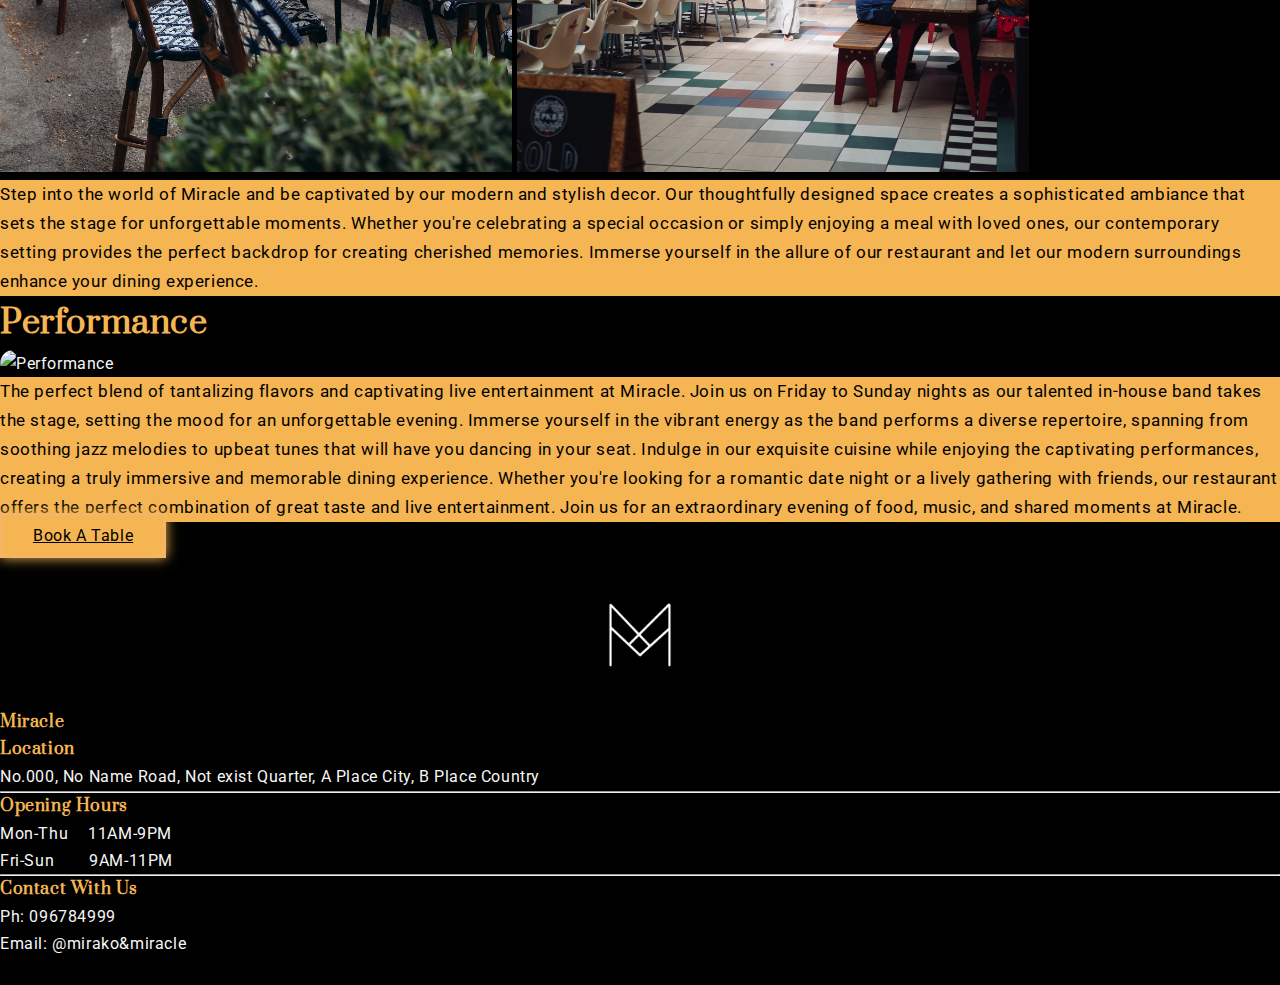
==== commit 1920933a: "add alt name" ====
--- a/about.html
+++ b/about.html
@@ -69,18 +69,18 @@
               >
             </li>
             <li class="nav-item">
-              <a class="nav-link" href="about.html" target="_blank" title="about">About</a>
+              <a class="nav-link y" href="about.html"  title="about">About</a>
             </li>
             </li>
              <li class="nav-item">
-              <a class="nav-link" href="menu.html" target="_blank" title="menu">Menu</a>
-            </li>
-            <li class="nav-item">
-              <a class="nav-link y" href="book.html" target="_blank" title="book">Book</a>
+              <a class="nav-link" href="menu.html"  title="menu">Menu</a>
+            </li>
+            <li class="nav-item">
+              <a class="nav-link " href="book.html"  title="book">Book</a>
             
            
             <li class="nav-item">
-              <a class="nav-link" href="contact.html"target="_blank" title="Contact"
+              <a class="nav-link" href="contact.html" title="Contact"
                 >Contact</a
               >
             </li>
@@ -97,53 +97,53 @@
                     </p>
                 </div>
                 <div class="col-md-6 mt-3 d-flex flex-row justify-content-center align-items-center">
-                  <img src="/img/chef.jpg" alt="" class="img-fluid img-thumbnail C" style="width: 70%;height: auto; border-radius: 20px;">
+                  <img src="/img/chef.jpg" alt="chef" class="img-fluid img-thumbnail C" style="width: 70%;height: auto; border-radius: 20px;">
                 </div>
 
             </div>
 
-<div class="row">
+<div class="row mt-5">
   <h1 class=" p-5 text-center text-break">The Decoration of Our Restaurant</h1>
-  <div class="col-md-6 ">
+  <div class="col-md-6 mb-5">
 
     <div class="card p-2">
       <h2 class=" p-2 text-center">Indoor</h2>
     <div class="img-gp  mt-4 d-flex flex-row justify-content-evenly">
 
-     <img src="img/indoor (1).jpg" alt="" class="img-fluid mb-3 door" >
-     <img src="img/indoor (2).jpg" alt="" class="img-fluid mb-3 door disappear  " ></div>
+     <img src="img/indoor (1).jpg" alt="inddor" class="img-fluid mb-3 door" >
+     <img src="img/indoor (2).jpg" alt="indoor" class="img-fluid mb-3 door disappear  " ></div>
      
     <div class="img-gp mt-4  d-flex flex-row justify-content-evenly">
 
-     <img src="img/indoor (3).jpg" alt="" class="img-fluid mb-3 door " >
-     <img src="img/indoor (4).jpg" alt="" class="img-fluid mb-3 door disappear" ></div>
+     <img src="img/indoor (3).jpg" alt="indoor" class="img-fluid mb-3 door " >
+     <img src="img/indoor (4).jpg" alt="indoor" class="img-fluid mb-3 door disappear" ></div>
 
   
     </div>
   </div>
-  <div class="col-md-6 ">
+  <div class="col-md-6 mb-5">
     <div class="card p-2 ">
     <h2 class=" p-2 text-center text-break">Outdoor</h2>
     <div class="img-gp  mt-4 d-flex flex-row justify-content-evenly">
 
-     <img src="img/outdoor (1).jpg" alt="" class="img-fluid mb-3 door" >
-     <img src="img/outdoor (4).jpg" alt="" class="img-fluid mb-3 door disappear  " ></div>
+     <img src="img/outdoor (1).jpg" alt="outdoor" class="img-fluid mb-3 door" >
+     <img src="img/outdoor (4).jpg" alt="outdoor" class="img-fluid mb-3 door disappear  " ></div>
      
     <div class="img-gp mt-4  d-flex flex-row justify-content-evenly">
 
-     <img src="img/christian-mackie-SyJfS_00UVw-unsplash.jpg" alt="" class="img-fluid mb-3 door " >
-     <img src="img/outdoor (2).jpg" alt="" class="img-fluid mb-3 door disappear" ></div>
+     <img src="img/christian-mackie-SyJfS_00UVw-unsplash.jpg" alt="outdoor" class="img-fluid mb-3 door " >
+     <img src="img/outdoor (2).jpg" alt="outdoor" class="img-fluid mb-3 door disappear" ></div>
 
   
     </div>
 </div>
 
 </div>
-<p class="bg p-3 text-break mt-5" >Step into the world of Miracle and be captivated by our modern and stylish decor. Our thoughtfully designed space creates a sophisticated ambiance that sets the stage for unforgettable moments. Whether you're celebrating a special occasion or simply enjoying a meal with loved ones, our contemporary setting provides the perfect backdrop for creating cherished memories. Immerse yourself in the allure of our restaurant and let our modern surroundings enhance your dining experience.</p>
-        <div class="row  mb-5  d-flex flex-row justify-content-center align-items-center">
+<p class="bg p-3 text-break mt-3" >Step into the world of Miracle and be captivated by our modern and stylish decor. Our thoughtfully designed space creates a sophisticated ambiance that sets the stage for unforgettable moments. Whether you're celebrating a special occasion or simply enjoying a meal with loved ones, our contemporary setting provides the perfect backdrop for creating cherished memories. Immerse yourself in the allure of our restaurant and let our modern surroundings enhance your dining experience.</p>
+        <div class="row mt-5 mb-5  d-flex flex-row justify-content-center align-items-center">
          <h1 class=" p-5 text-center text-break">Performance</h1>
           <div class="col-md-6 mb-3">
-            <img src="https://i.pinimg.com/564x/78/c6/25/78c625eea89c12b19830a256a49b2d7e.jpg" alt="Performance"class="img-fluid img-thumbnail  C" style="border-radius: 20px;"/>
+            <img src="https://i.pinimg.com/564x/78/c6/25/78c625eea89c12b19830a256a49b2d7e.jpg" alt="Performance"class="img-fluid img-thumbnail  C" alt="music"style="border-radius: 20px;"/>
           </div>
           <div class="col-md-6">
             <p class="bg p-3 text-break"> The perfect blend of tantalizing flavors and captivating live entertainment at Miracle. Join us on Friday to Sunday nights as our talented in-house band takes the stage, setting the mood for an unforgettable evening. Immerse yourself in the vibrant energy as the band performs a diverse repertoire, spanning from soothing jazz melodies to upbeat tunes that will have you dancing in your seat. Indulge in our exquisite cuisine while enjoying the captivating performances, creating a truly immersive and memorable dining experience. Whether you're looking for a romantic date night or a lively gathering with friends, our restaurant offers the perfect combination of great taste and live entertainment. Join us for an extraordinary evening of food, music, and shared moments at Miracle.</p>
@@ -161,7 +161,7 @@
       <div id="contact ">
         <div class="row mt-5 mb-5">
           <div class="col-md-4 mb-4">
-            <img src="/img/logo.png" class="img-fluid logoFooter" />
+            <img src="/img/logo.png" class="img-fluid logoFooter" alt="logo" />
             <h4 class="text-break text-center logoName">Miracle</h4>
           </div>
 
